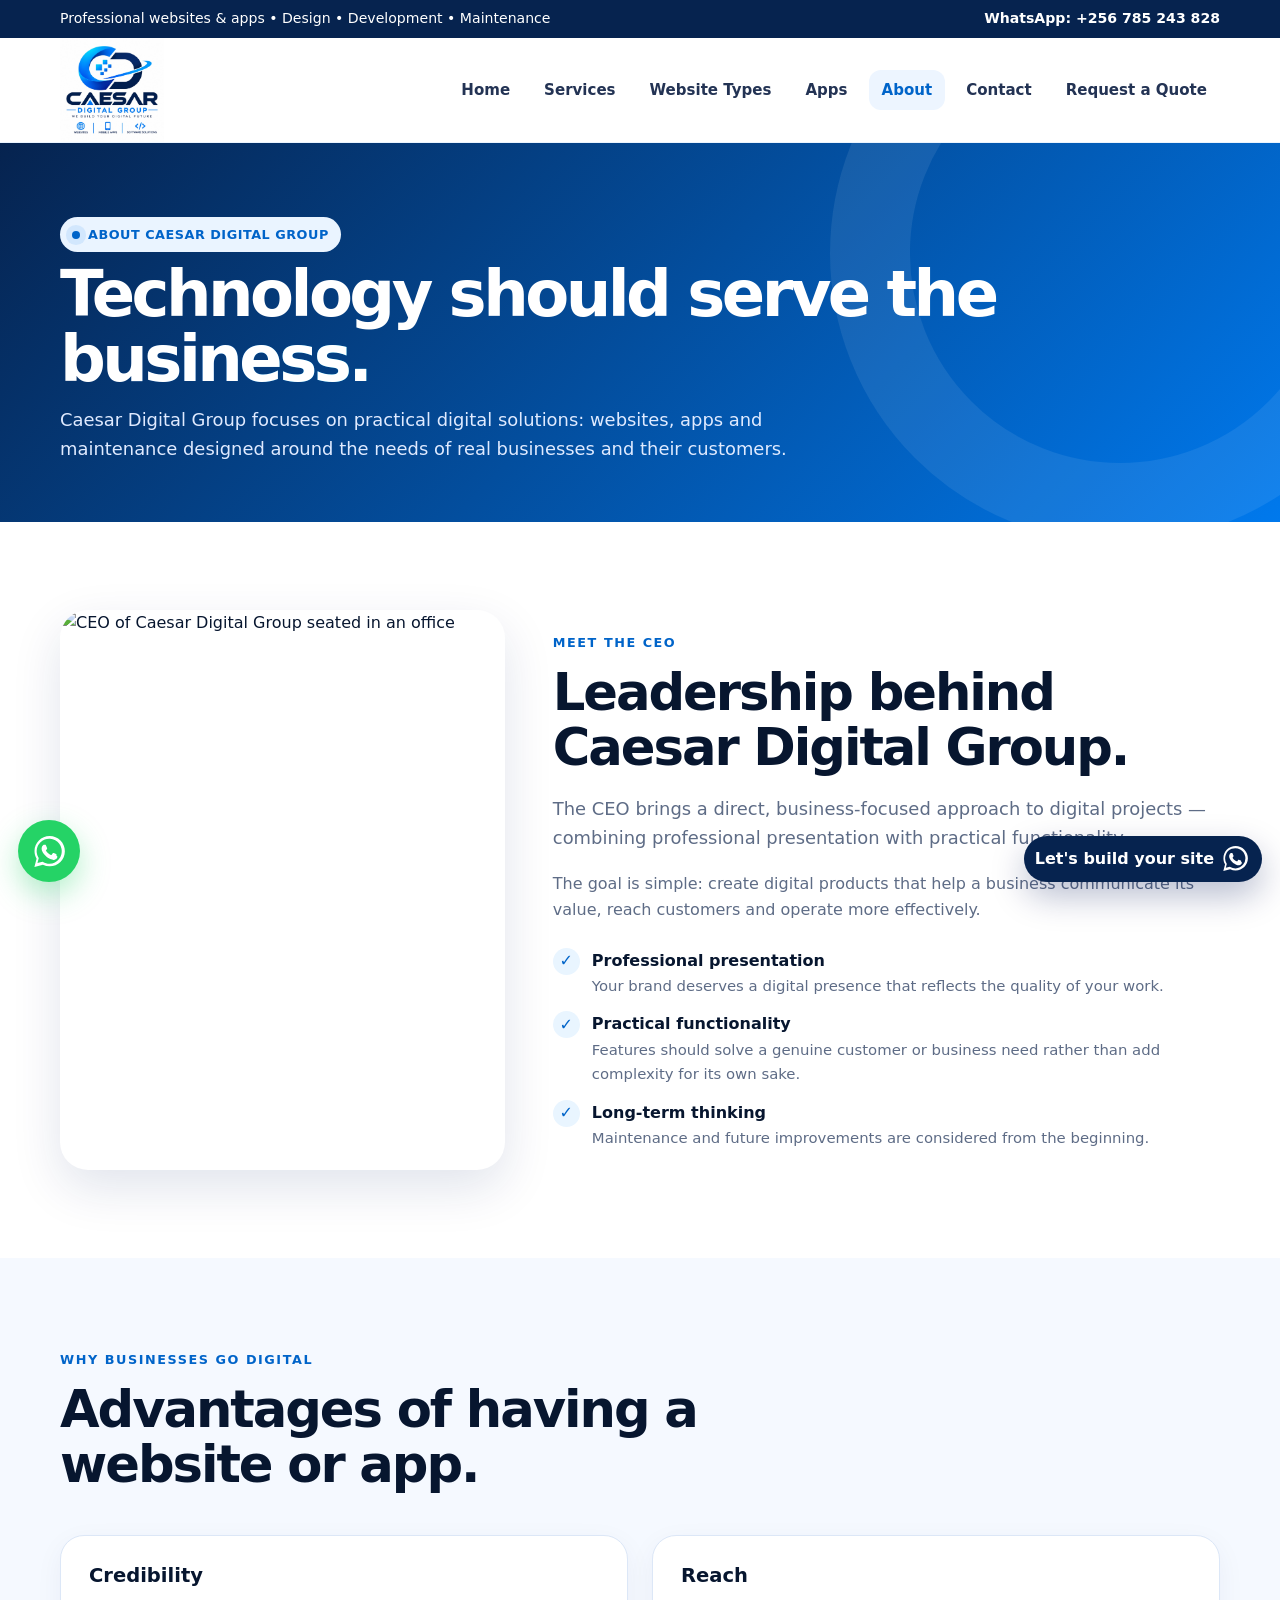
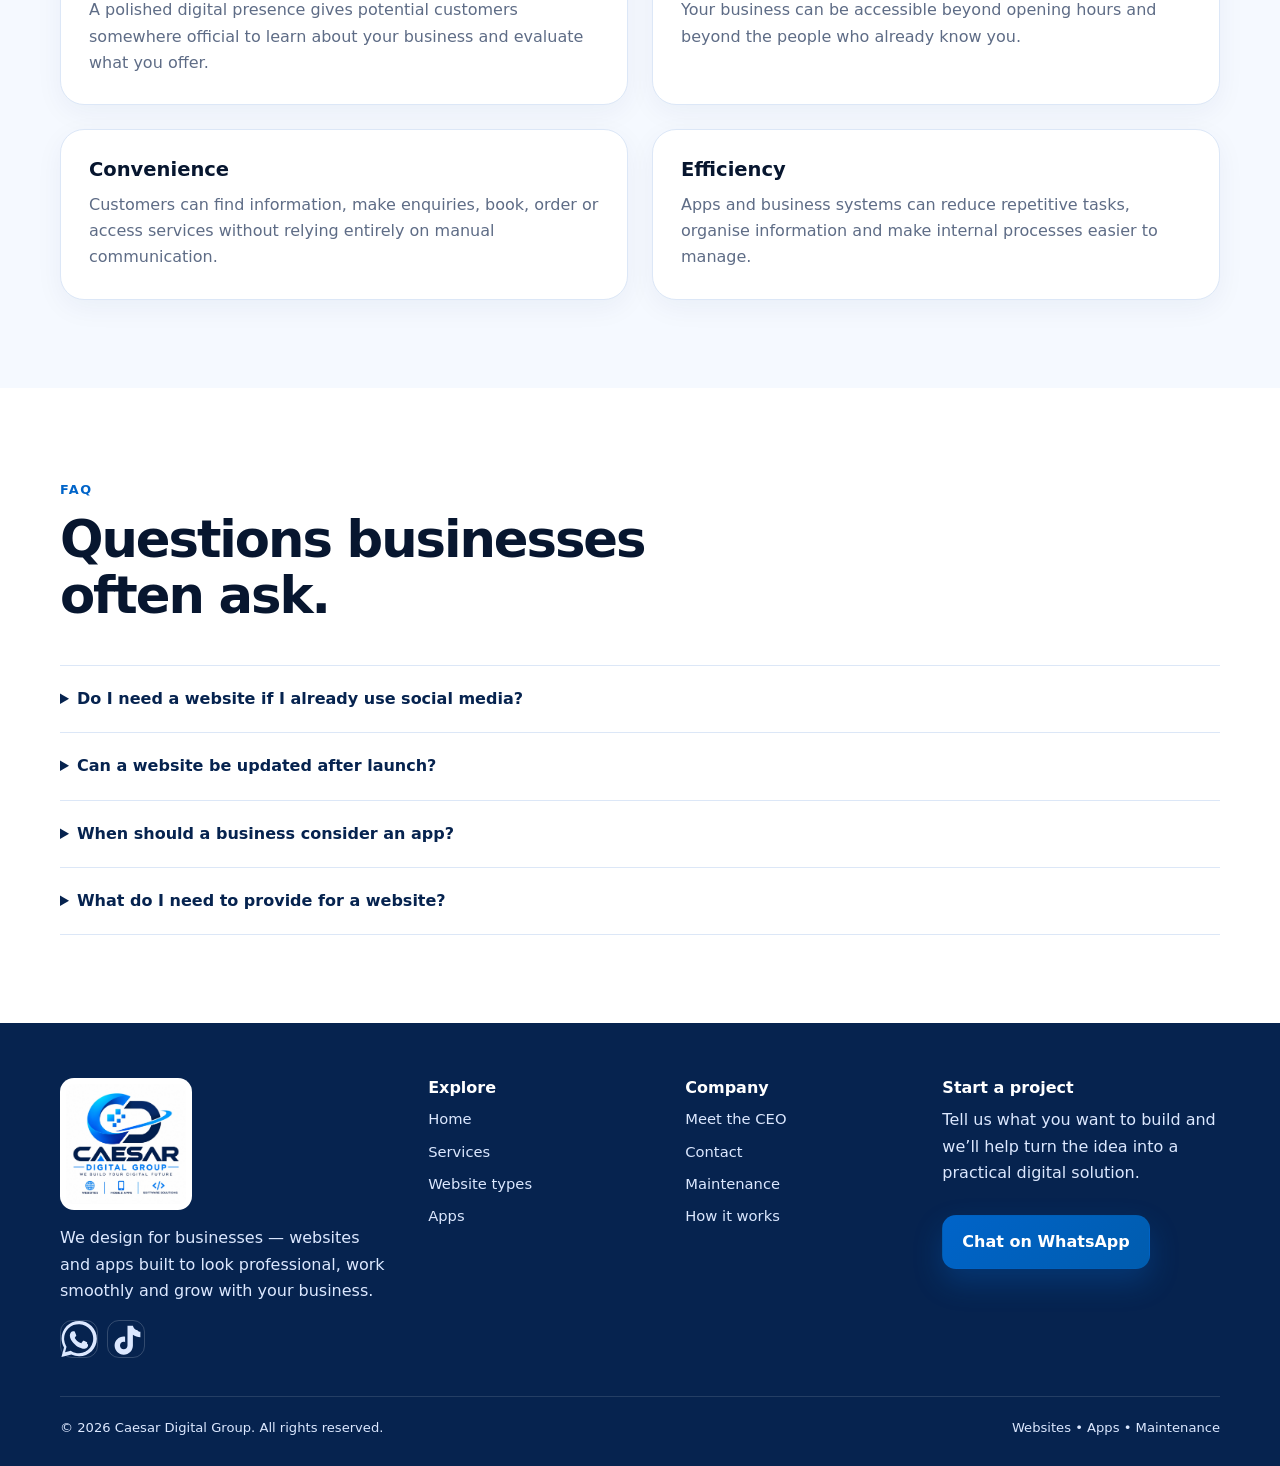
==== about.html @ 63098ec3 "Add files via upload" ====
<!doctype html><html lang="en"><head><meta charset="utf-8"><meta name="viewport" content="width=device-width,initial-scale=1"><meta name="theme-color" content="#06234f"><meta name="description" content="Caesar Digital Group — professional website and app design, development and maintenance for businesses."><title>About & Meet the CEO | Caesar Digital Group</title><link rel="icon" href="assets/caesar-logo.jpeg"><link rel="stylesheet" href="assets/styles.css"></head><body>
<div class="topbar"><div class="container inner"><span>Professional websites & apps • Design • Development • Maintenance</span><a href="https://wa.me/256785243828" target="_blank" rel="noopener">WhatsApp: +256 785 243 828</a></div></div>
<header><div class="container nav">
<a href="index.html"><img class="logo" src="assets/caesar-logo.jpeg" alt="Caesar Digital Group logo"></a>
<button class="menu" aria-label="Open navigation">☰</button>
<ul class="navlinks">
<li><a class="" href="index.html">Home</a></li><li><a class="" href="services.html">Services</a></li><li><a class="" href="websites.html">Website Types</a></li><li><a class="" href="apps.html">Apps</a></li><li><a class="active" href="about.html">About</a></li><li><a class="" href="contact.html">Contact</a></li>
<li><a class="" href="quote.html">Request a Quote</a></li></ul>
</div></header>

<main>
<section class="page-hero"><div class="container reveal"><span class="eyebrow">About Caesar Digital Group</span><h1>Technology should serve the <span>business.</span></h1><p class="lead">Caesar Digital Group focuses on practical digital solutions: websites, apps and maintenance designed around the needs of real businesses and their customers.</p></div></section>
<section class="section"><div class="container ceo"><div class="reveal"><img src="assets/ceo.jpeg" alt="CEO of Caesar Digital Group seated in an office"></div><div class="reveal delay-1"><span class="kicker">Meet the CEO</span><h2>Leadership behind Caesar Digital Group.</h2><p class="lead">The CEO brings a direct, business-focused approach to digital projects — combining professional presentation with practical functionality.</p><p style="margin-top:18px;color:var(--muted)">The goal is simple: create digital products that help a business communicate its value, reach customers and operate more effectively.</p><div class="checks"><div class="check"><span class="checkmark">✓</span><div><b>Professional presentation</b><p>Your brand deserves a digital presence that reflects the quality of your work.</p></div></div><div class="check"><span class="checkmark">✓</span><div><b>Practical functionality</b><p>Features should solve a genuine customer or business need rather than add complexity for its own sake.</p></div></div><div class="check"><span class="checkmark">✓</span><div><b>Long-term thinking</b><p>Maintenance and future improvements are considered from the beginning.</p></div></div></div></div></div></section>
<section class="section soft"><div class="container"><div class="section-head reveal"><span class="kicker">Why businesses go digital</span><h2>Advantages of having a website or app.</h2></div><div class="grid-2">
<div class="card reveal"><h3>Credibility</h3><p>A polished digital presence gives potential customers somewhere official to learn about your business and evaluate what you offer.</p></div>
<div class="card reveal delay-1"><h3>Reach</h3><p>Your business can be accessible beyond opening hours and beyond the people who already know you.</p></div>
<div class="card reveal"><h3>Convenience</h3><p>Customers can find information, make enquiries, book, order or access services without relying entirely on manual communication.</p></div>
<div class="card reveal delay-1"><h3>Efficiency</h3><p>Apps and business systems can reduce repetitive tasks, organise information and make internal processes easier to manage.</p></div>
</div></div></section>
<section class="section"><div class="container"><div class="section-head reveal"><span class="kicker">FAQ</span><h2>Questions businesses often ask.</h2></div><div class="faq reveal">
<details><summary>Do I need a website if I already use social media?</summary><p>Social media is useful for discovery and engagement, but a website gives you a dedicated home for your business information, services, contact details and customer journey.</p></details>
<details><summary>Can a website be updated after launch?</summary><p>Yes. Content, pages, functionality and design can be improved over time. Maintenance makes those changes easier and helps keep the site healthy.</p></details>
<details><summary>When should a business consider an app?</summary><p>Consider an app when customers or staff repeatedly need to log in, submit information, track something, book, order, manage records or complete a workflow.</p></details>
<details><summary>What do I need to provide for a website?</summary><p>Useful starting material includes your logo, business information, services or products, contact details, photos and examples of websites you like. We can help structure the content and identify gaps.</p></details>
</div></div></section>
</main>

<a class="whatsapp-float" href="https://wa.me/256785243828" target="_blank" rel="noopener" aria-label="Chat with Caesar Digital Group on WhatsApp"><svg viewBox="0 0 24 24" fill="none" aria-hidden="true"><path fill="currentColor" d="M20.5 3.5A11.8 11.8 0 0 0 12.1 0C5.6 0 .4 5.2.4 11.7c0 2.1.5 4.1 1.6 5.9L.3 24l6.6-1.7a11.8 11.8 0 0 0 5.2 1.2h.1c6.4 0 11.7-5.2 11.7-11.7 0-3.1-1.2-6-3.4-8.3ZM12.1 21.5h-.1c-1.8 0-3.5-.5-5-1.4l-.4-.2-3.9 1 1-3.8-.3-.4a9.7 9.7 0 1 1 8.7 4.8Zm5.3-7.3c-.3-.2-1.8-.9-2.1-1-.3-.1-.5-.2-.7.2-.2.3-.8 1-.9 1.2-.2.2-.3.2-.6.1-1.6-.8-2.7-1.4-3.8-3.2-.3-.5.3-.5.8-1.6.1-.2.1-.4 0-.6l-.9-2.1c-.2-.5-.5-.4-.7-.4h-.6c-.2 0-.6.1-.9.4-.3.3-1.1 1.1-1.1 2.7s1.1 3.1 1.2 3.3c.2.2 2.1 3.2 5.1 4.5 1.9.8 2.6.9 3.5.8.6-.1 1.8-.7 2.1-1.4.3-.7.3-1.3.2-1.4-.1-.2-.3-.3-.6-.5Z"/></svg></a>
<a class="contact-bar" href="contact.html" aria-label="Contact Caesar Digital Group"><span>Let's build your site</span><svg viewBox="0 0 24 24" fill="none" aria-hidden="true"><path fill="currentColor" d="M20.5 3.5A11.8 11.8 0 0 0 12.1 0C5.6 0 .4 5.2.4 11.7c0 2.1.5 4.1 1.6 5.9L.3 24l6.6-1.7a11.8 11.8 0 0 0 5.2 1.2h.1c6.4 0 11.7-5.2 11.7-11.7 0-3.1-1.2-6-3.4-8.3ZM12.1 21.5h-.1c-1.8 0-3.5-.5-5-1.4l-.4-.2-3.9 1 1-3.8-.3-.4a9.7 9.7 0 1 1 8.7 4.8Zm5.3-7.3c-.3-.2-1.8-.9-2.1-1-.3-.1-.5-.2-.7.2-.2.3-.8 1-.9 1.2-.2.2-.3.2-.6.1-1.6-.8-2.7-1.4-3.8-3.2-.3-.5.3-.5.8-1.6.1-.2.1-.4 0-.6l-.9-2.1c-.2-.5-.5-.4-.7-.4h-.6c-.2 0-.6.1-.9.4-.3.3-1.1 1.1-1.1 2.7s1.1 3.1 1.2 3.3c.2.2 2.1 3.2 5.1 4.5 1.9.8 2.6.9 3.5.8.6-.1 1.8-.7 2.1-1.4.3-.7.3-1.3.2-1.4-.1-.2-.3-.3-.6-.5Z"/></svg></a>

<footer><div class="container footer-grid">
<div><img class="logo" src="assets/caesar-logo.jpeg" alt="Caesar Digital Group"><p>We design for businesses — websites and apps built to look professional, work smoothly and grow with your business.</p><div class="socials"><a href="https://wa.me/256785243828" target="_blank" rel="noopener" aria-label="WhatsApp"><svg viewBox="0 0 24 24" fill="none" aria-hidden="true"><path fill="currentColor" d="M20.5 3.5A11.8 11.8 0 0 0 12.1 0C5.6 0 .4 5.2.4 11.7c0 2.1.5 4.1 1.6 5.9L.3 24l6.6-1.7a11.8 11.8 0 0 0 5.2 1.2h.1c6.4 0 11.7-5.2 11.7-11.7 0-3.1-1.2-6-3.4-8.3ZM12.1 21.5h-.1c-1.8 0-3.5-.5-5-1.4l-.4-.2-3.9 1 1-3.8-.3-.4a9.7 9.7 0 1 1 8.7 4.8Zm5.3-7.3c-.3-.2-1.8-.9-2.1-1-.3-.1-.5-.2-.7.2-.2.3-.8 1-.9 1.2-.2.2-.3.2-.6.1-1.6-.8-2.7-1.4-3.8-3.2-.3-.5.3-.5.8-1.6.1-.2.1-.4 0-.6l-.9-2.1c-.2-.5-.5-.4-.7-.4h-.6c-.2 0-.6.1-.9.4-.3.3-1.1 1.1-1.1 2.7s1.1 3.1 1.2 3.3c.2.2 2.1 3.2 5.1 4.5 1.9.8 2.6.9 3.5.8.6-.1 1.8-.7 2.1-1.4.3-.7.3-1.3.2-1.4-.1-.2-.3-.3-.6-.5Z"/></svg></a><a href="https://www.tiktok.com/@webdesigner86?_r=1&_d=f4g00hmjkm7m3b&sec_uid=MS4wLjABAAAA4IA-I-HynLUlU7JpxaeafCOXetAfdrXFXv9f0x9CeO&share_author_id=7056492848116859909&sharer_language=en&source=h5_m&u_code=dmmmdmkahhh9j0&timestamp=1789101508&user_id=7056492848116859909&sec_user_id=MS4wLjABAAAA4IA-I-HynLUlU7JpxaeafCOXetAfdrXFXv9f0x9CeO&item_author_type=1&utm_source=copy&utm_campaign=client_share&utm_medium=android&share_iid=7681529212352562962&share_link_id=8fb3104b-5e48-4074-baf4-d9070b52723a&share_app_id=1233&ugbiz_name=ACCOUNT&ug_btm=b872%2Cb7360&social_share_type=5&enable_checksum=1" target="_blank" rel="noopener" aria-label="TikTok"><svg viewBox="0 0 24 24" fill="currentColor" aria-hidden="true"><path d="M19.6 6.1c-1.5-.3-2.7-1.5-3-3H13v13.3c0 1.4-1.1 2.5-2.5 2.5S8 17.8 8 16.4s1.1-2.5 2.5-2.5c.3 0 .6.1.9.2V10.5c-.3 0-.6-.1-.9-.1-3.4 0-6.1 2.7-6.1 6s2.7 6.1 6.1 6.1 6.1-2.7 6.1-6.1V9.2c1.4 1 3.1 1.6 5 1.6V7.2c-.7 0-1.4-.4-2-1.1Z"/></svg></a></div></div>
<div><h3>Explore</h3><div class="footer-links"><a href="index.html">Home</a><a href="services.html">Services</a><a href="websites.html">Website types</a><a href="apps.html">Apps</a></div></div>
<div><h3>Company</h3><div class="footer-links"><a href="about.html">Meet the CEO</a><a href="contact.html">Contact</a><a href="services.html#maintenance">Maintenance</a><a href="websites.html#process">How it works</a></div></div>
<div><h3>Start a project</h3><p>Tell us what you want to build and we’ll help turn the idea into a practical digital solution.</p><div class="btns"><a class="btn primary" href="https://wa.me/256785243828" target="_blank" rel="noopener">Chat on WhatsApp</a></div></div>
</div><div class="container copyright"><span>© <span data-year></span> Caesar Digital Group. All rights reserved.</span><span>Websites • Apps • Maintenance</span></div></footer>
<script src="assets/site.js"></script>
</body></html>
---- assets/styles.css ----
:root{
  --blue:#0079ed;
  --blue2:#00b7df;
  --navy:#06234f;
  --ink:#07162f;
  --muted:#5e6c86;
  --line:#dce7f7;
  --soft:#f5f9ff;
  --white:#fff;
  --shadow:0 18px 50px rgba(0,35,100,.12);
  --radius:24px;
}
*{box-sizing:border-box;margin:0;padding:0}
html{scroll-behavior:smooth}
body{
  font-family:Inter,ui-sans-serif,system-ui,-apple-system,BlinkMacSystemFont,"Segoe UI",sans-serif;
  color:var(--ink); background:#fff; line-height:1.65;
}
a{text-decoration:none;color:inherit}
img{max-width:100%;display:block}
.container{width:min(1160px,92%);margin:auto}
.topbar{background:var(--navy);color:#fff;font-size:.88rem}
.topbar .inner{min-height:38px;display:flex;justify-content:space-between;align-items:center;gap:16px}
.topbar a{color:#fff;font-weight:700}
header{
  position:sticky;top:0;z-index:50;background:rgba(255,255,255,.94);
  backdrop-filter:blur(14px);border-bottom:1px solid rgba(0,121,237,.08)
}
.nav{min-height:82px;display:flex;align-items:center;justify-content:space-between;gap:24px}
.logo{width:158px;height:auto}
.navlinks{display:flex;align-items:center;gap:8px;list-style:none}
.navlinks a{padding:11px 13px;border-radius:12px;font-weight:750;font-size:.94rem;color:#233354}
.navlinks a:hover,.navlinks a.active{background:#edf5ff;color:var(--blue)}
.nav-cta{background:linear-gradient(135deg,var(--blue),var(--blue2))!important;color:#fff!important;box-shadow:0 9px 25px rgba(0,121,237,.24)}
.menu{display:none;border:0;background:var(--soft);font-size:1.4rem;padding:10px;border-radius:12px;color:var(--navy)}
.hero{position:relative;overflow:hidden;padding:86px 0 74px;background:
 radial-gradient(circle at 82% 20%,rgba(0,183,223,.14),transparent 30%),
 linear-gradient(180deg,#fff 0%,#f5f9ff 100%)}
.hero-grid{display:grid;grid-template-columns:1.02fr .98fr;align-items:center;gap:56px}
.eyebrow{display:inline-flex;gap:8px;align-items:center;padding:7px 12px;border-radius:99px;background:#eaf4ff;color:var(--blue);font-weight:800;font-size:.8rem;letter-spacing:.04em;text-transform:uppercase}
.eyebrow:before{content:"";width:8px;height:8px;border-radius:50%;background:var(--blue);box-shadow:0 0 0 6px rgba(0,121,237,.1)}
h1{font-size:clamp(2.65rem,6vw,5.25rem);line-height:1.02;letter-spacing:-.055em;margin:20px 0}
h1 span,.gradient{background:linear-gradient(100deg,var(--navy),var(--blue),var(--blue2));-webkit-background-clip:text;background-clip:text;color:transparent}
h2{font-size:clamp(2rem,4vw,3.2rem);line-height:1.08;letter-spacing:-.04em;margin:10px 0 18px}
h3{font-size:1.22rem;line-height:1.25;margin-bottom:9px}
.lead{font-size:1.12rem;color:var(--muted);max-width:680px}
.btns{display:flex;flex-wrap:wrap;gap:12px;margin-top:28px}
.btn{display:inline-flex;align-items:center;justify-content:center;gap:9px;padding:13px 19px;border-radius:14px;font-weight:800;border:1px solid var(--line);transition:.2s}
.btn:hover{transform:translateY(-2px)}
.btn.primary{background:linear-gradient(135deg,var(--blue),var(--blue2));color:#fff;border-color:transparent;box-shadow:0 13px 30px rgba(0,121,237,.23)}
.btn.secondary{background:#fff;color:var(--navy)}
.hero-photo{position:relative}
.hero-photo:before{content:"";position:absolute;inset:25px -22px -25px 24px;background:linear-gradient(135deg,#dceeff,#f7fbff);border-radius:40px;transform:rotate(3deg)}
.hero-photo img{position:relative;width:100%;height:530px;object-fit:cover;object-position:center 25%;border-radius:32px;box-shadow:var(--shadow)}
.floating-card{position:absolute;z-index:2;left:-25px;bottom:25px;background:#fff;border:1px solid var(--line);border-radius:18px;padding:16px 18px;box-shadow:var(--shadow);max-width:240px}
.floating-card strong{display:block;color:var(--navy)}
.section{padding:88px 0}
.section.soft{background:var(--soft)}
.section-head{max-width:730px;margin-bottom:42px}
.kicker{color:var(--blue);font-weight:850;text-transform:uppercase;font-size:.8rem;letter-spacing:.12em}
.grid-3{display:grid;grid-template-columns:repeat(3,1fr);gap:20px}
.grid-2{display:grid;grid-template-columns:repeat(2,1fr);gap:24px}
.card{background:#fff;border:1px solid var(--line);border-radius:var(--radius);padding:28px;box-shadow:0 8px 28px rgba(0,35,100,.05);transition:.25s}
.card:hover{transform:translateY(-5px);box-shadow:var(--shadow)}
.icon{width:48px;height:48px;display:grid;place-items:center;border-radius:15px;background:#eaf4ff;color:var(--blue);font-size:1.35rem;margin-bottom:18px}
.card p{color:var(--muted)}
.pills{display:flex;flex-wrap:wrap;gap:8px;margin-top:17px}
.pill{font-size:.78rem;padding:6px 10px;background:#f0f6ff;border-radius:999px;color:#174b96;font-weight:700}
.stats{display:grid;grid-template-columns:repeat(4,1fr);gap:14px;margin-top:32px}
.stat{padding:21px;border-radius:18px;background:#fff;border:1px solid var(--line)}
.stat b{font-size:1.8rem;color:var(--navy);display:block}
.stat span{font-size:.88rem;color:var(--muted)}
.split{display:grid;grid-template-columns:.9fr 1.1fr;gap:55px;align-items:center}
.image-card{border-radius:30px;overflow:hidden;box-shadow:var(--shadow);background:#eaf4ff}
.image-card img{width:100%;height:540px;object-fit:cover}
.checks{display:grid;gap:13px;margin-top:24px}
.check{display:flex;gap:12px;align-items:flex-start}
.check b{display:block}
.check p{color:var(--muted);font-size:.93rem}
.checkmark{flex:0 0 27px;width:27px;height:27px;border-radius:50%;background:#e9f5ff;color:var(--blue);display:grid;place-items:center;font-weight:900}
.page-hero{padding:74px 0 58px;background:linear-gradient(135deg,#06234f,#0079ed);color:#fff;position:relative;overflow:hidden}
.page-hero:after{content:"";position:absolute;width:420px;height:420px;border:80px solid rgba(255,255,255,.08);border-radius:50%;right:-130px;top:-180px}
.page-hero p{max-width:730px;color:#dfeaff}
.page-hero h1{font-size:clamp(2.6rem,5vw,4.5rem);margin:10px 0 12px;color:#fff}
.page-hero h1 span{color:#fff;-webkit-text-fill-color:#fff}
.type-card{display:flex;flex-direction:column;min-height:290px}
.type-card .more{margin-top:auto;padding-top:20px;color:var(--blue);font-weight:800}
.timeline{display:grid;gap:0}
.step{display:grid;grid-template-columns:60px 1fr;gap:20px;padding:20px 0;border-bottom:1px solid var(--line)}
.step:last-child{border-bottom:0}
.step-num{width:48px;height:48px;border-radius:50%;display:grid;place-items:center;background:var(--navy);color:#fff;font-weight:900}
.quote{background:linear-gradient(135deg,#06234f,#0079ed);color:#fff;border-radius:30px;padding:45px}
.quote p{font-size:1.35rem;line-height:1.45}
.quote small{display:block;margin-top:18px;color:#dbe9ff}
.ceo{display:grid;grid-template-columns:.8fr 1.2fr;gap:48px;align-items:center}
.ceo img{height:560px;width:100%;object-fit:cover;object-position:center 25%;border-radius:28px;box-shadow:var(--shadow)}
.contact-bar{position:fixed;right:18px;bottom:18px;z-index:70;display:flex;align-items:center;gap:9px;background:var(--navy);color:#fff;padding:10px 14px 10px 11px;border-radius:999px;box-shadow:0 14px 34px rgba(0,23,87,.28);font-weight:800;animation:shake 3.2s infinite}
.contact-bar svg{width:25px;height:25px}
@keyframes shake{
  0%,82%,100%{transform:translateX(0) rotate(0)}
  84%{transform:translateX(-3px) rotate(-2deg)} 86%{transform:translateX(4px) rotate(2deg)}
  88%{transform:translateX(-4px) rotate(-2deg)} 90%{transform:translateX(3px) rotate(2deg)} 92%{transform:translateX(0)}
}
.whatsapp-float{position:fixed;left:18px;bottom:18px;z-index:70;width:62px;height:62px;border-radius:50%;display:grid;place-items:center;background:#25D366;color:#fff;box-shadow:0 12px 30px rgba(37,211,102,.35);animation:dance 1.6s ease-in-out infinite}
.whatsapp-float svg{width:31px;height:31px}
@keyframes dance{0%,100%{transform:translateY(0) rotate(-5deg)}25%{transform:translateY(-7px) rotate(7deg)}50%{transform:translateY(0) rotate(-5deg)}75%{transform:translateY(-5px) rotate(5deg)}}
footer{background:#06234f;color:#dce8ff;padding:55px 0 28px}
.footer-grid{display:grid;grid-template-columns:1.2fr .8fr .8fr 1fr;gap:35px}
footer .logo{width:132px;height:132px;object-fit:contain;background:#fff;border-radius:14px;padding:6px;margin-bottom:15px}
footer h3{color:#fff;font-size:1rem}
footer a:hover{color:#fff}
.footer-links{display:grid;gap:8px;font-size:.92rem}
.copyright{border-top:1px solid rgba(255,255,255,.12);margin-top:38px;padding-top:20px;font-size:.82rem;display:flex;justify-content:space-between;gap:15px;flex-wrap:wrap}
.socials{display:flex;gap:9px;margin-top:15px}
.socials a{width:38px;height:38px;border:1px solid rgba(255,255,255,.18);border-radius:12px;display:grid;place-items:center}
.faq{border-top:1px solid var(--line)}
details{padding:20px 0;border-bottom:1px solid var(--line)}
summary{cursor:pointer;font-weight:800;color:var(--navy)}
details p{color:var(--muted);padding:12px 25px 0 0}
.form{display:grid;gap:15px}
label{font-weight:750;font-size:.9rem}
input,textarea,select{width:100%;padding:13px 14px;border:1px solid var(--line);border-radius:13px;background:#fff;font:inherit;color:var(--ink);outline:none}
input:focus,textarea:focus,select:focus{border-color:var(--blue);box-shadow:0 0 0 4px rgba(0,121,237,.08)}
textarea{min-height:145px;resize:vertical}
.reveal{opacity:0;transform:translateY(28px);transition:opacity .75s ease,transform .75s ease}
.reveal.visible{opacity:1;transform:none}
.delay-1{transition-delay:.08s}.delay-2{transition-delay:.16s}.delay-3{transition-delay:.24s}
@media(max-width:900px){
  .navlinks{display:none;position:absolute;left:4%;right:4%;top:74px;background:#fff;padding:12px;border:1px solid var(--line);border-radius:18px;box-shadow:var(--shadow);flex-direction:column;align-items:stretch}
  .navlinks.open{display:flex}.navlinks a{display:block}
  .menu{display:block}.hero-grid,.split,.ceo{grid-template-columns:1fr}.hero{padding-top:55px}
  .hero-photo img{height:470px}.floating-card{left:12px}.grid-3{grid-template-columns:1fr 1fr}.footer-grid{grid-template-columns:1fr 1fr}
  .stats{grid-template-columns:1fr 1fr}
}
@media(max-width:600px){
  .topbar .inner{justify-content:center;text-align:center}.topbar .inner span{display:none}
  .nav{min-height:72px}.logo{width:132px}.grid-3,.grid-2{grid-template-columns:1fr}
  .section{padding:65px 0}.hero-photo img{height:410px}.floating-card{position:relative;left:0;bottom:auto;margin:-40px 15px 0}
  .stats{grid-template-columns:1fr 1fr}.footer-grid{grid-template-columns:1fr}
  .contact-bar{right:12px;bottom:12px}.whatsapp-float{left:12px;bottom:12px;width:56px;height:56px}
}
@media(prefers-reduced-motion:reduce){html{scroll-behavior:auto}.reveal{opacity:1;transform:none}.contact-bar,.whatsapp-float{animation:none}}

/* Caesar Digital Group branding and photo layout. */
.nav>a:first-child{display:flex;align-items:center;flex-shrink:0}.nav .logo{width:104px;height:104px;object-fit:contain}.ceo-summary{max-width:850px}.ceo-summary .lead{max-width:none}@media(max-width:600px){.nav .logo{width:88px;height:88px}}
/* Readable logo colors and compact spacing above the home footer. */
:root{--blue:#0064c9;--action-end:#005cae}
.btn.primary,.nav-cta{background:linear-gradient(135deg,var(--blue),var(--action-end))!important}
.hero h1 span,.gradient{background-image:linear-gradient(100deg,var(--navy),var(--blue),#007a99)}
body.home main>.section:last-child{padding:42px 0}
body.home main>.section:last-child .reveal{opacity:1;transform:none}
@media(max-width:900px){.navlinks{top:100%}}
@media(max-width:600px){
  .stat{padding:16px;min-width:0;overflow-wrap:break-word}
  body.home main>.section:last-child{padding:30px 0}
  .quote{padding:28px}
}
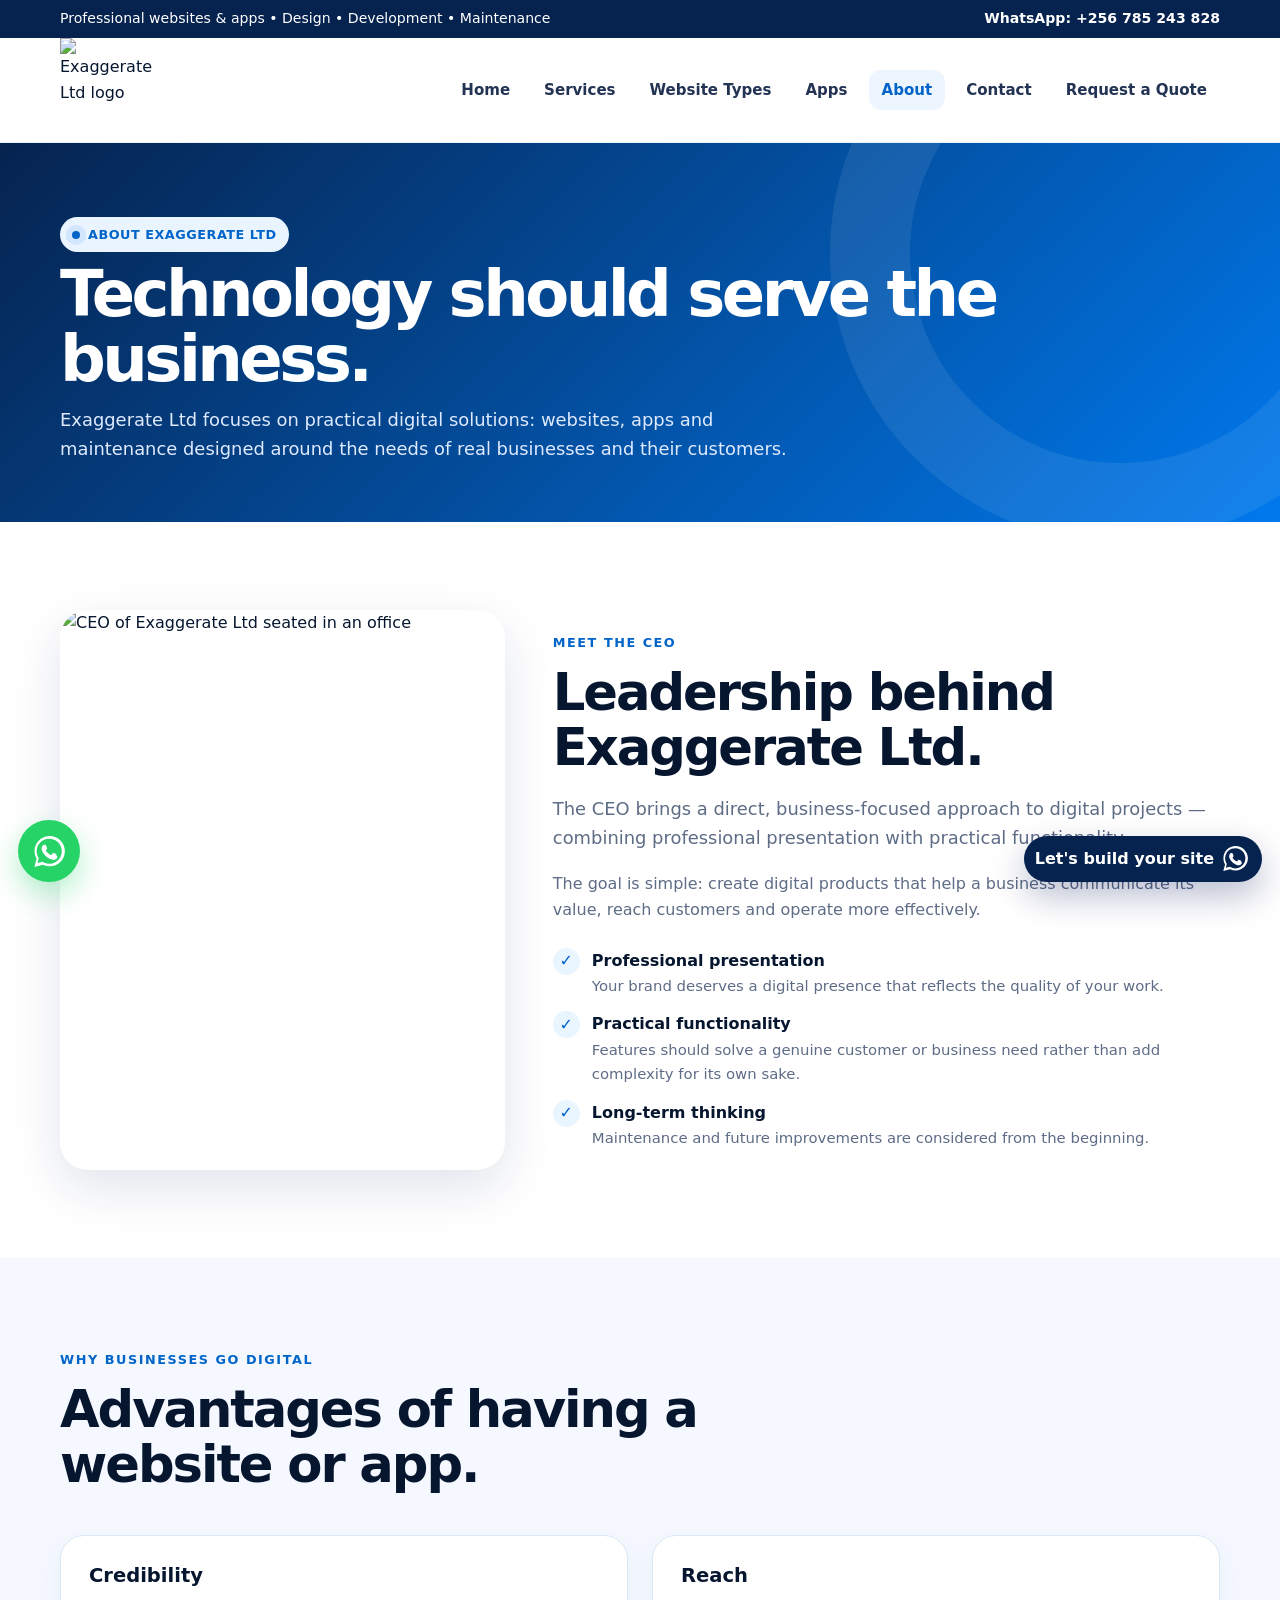
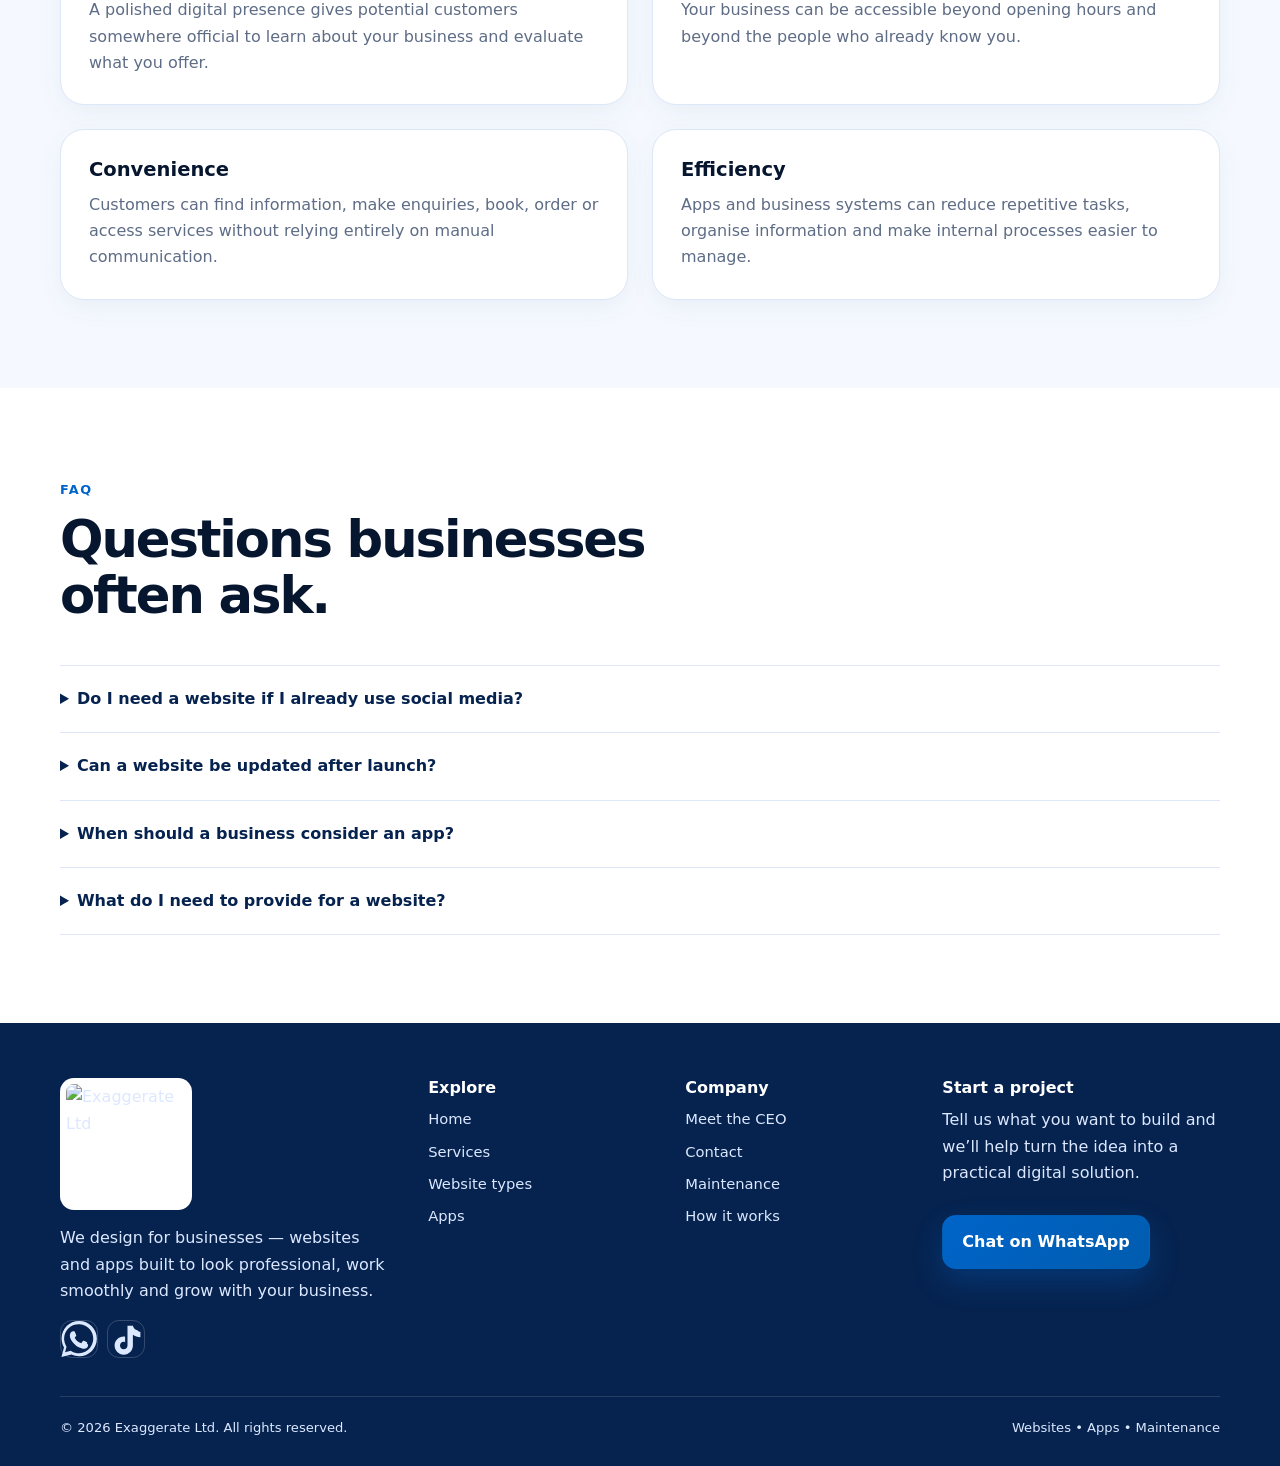
==== commit 7c652ac8: "Add files via upload" ====
--- a/about.html
+++ b/about.html
@@ -1,7 +1,7 @@
-<!doctype html><html lang="en"><head><meta charset="utf-8"><meta name="viewport" content="width=device-width,initial-scale=1"><meta name="theme-color" content="#06234f"><meta name="description" content="Caesar Digital Group — professional website and app design, development and maintenance for businesses."><title>About & Meet the CEO | Caesar Digital Group</title><link rel="icon" href="assets/caesar-logo.jpeg"><link rel="stylesheet" href="assets/styles.css"></head><body>
+<!doctype html><html lang="en"><head><meta charset="utf-8"><meta name="viewport" content="width=device-width,initial-scale=1"><meta name="theme-color" content="#06234f"><meta name="description" content="Exaggerate Ltd — professional website and app design, development and maintenance for businesses."><title>About & Meet the CEO | Exaggerate Ltd</title><link rel="icon" href="assets/exaggerate-logo.jpeg"><link rel="stylesheet" href="assets/styles.css"></head><body>
 <div class="topbar"><div class="container inner"><span>Professional websites & apps • Design • Development • Maintenance</span><a href="https://wa.me/256785243828" target="_blank" rel="noopener">WhatsApp: +256 785 243 828</a></div></div>
 <header><div class="container nav">
-<a href="index.html"><img class="logo" src="assets/caesar-logo.jpeg" alt="Caesar Digital Group logo"></a>
+<a href="index.html"><img class="logo" src="assets/exaggerate-logo.jpeg" alt="Exaggerate Ltd logo"></a>
 <button class="menu" aria-label="Open navigation">☰</button>
 <ul class="navlinks">
 <li><a class="" href="index.html">Home</a></li><li><a class="" href="services.html">Services</a></li><li><a class="" href="websites.html">Website Types</a></li><li><a class="" href="apps.html">Apps</a></li><li><a class="active" href="about.html">About</a></li><li><a class="" href="contact.html">Contact</a></li>
@@ -9,8 +9,8 @@
 </div></header>
 
 <main>
-<section class="page-hero"><div class="container reveal"><span class="eyebrow">About Caesar Digital Group</span><h1>Technology should serve the <span>business.</span></h1><p class="lead">Caesar Digital Group focuses on practical digital solutions: websites, apps and maintenance designed around the needs of real businesses and their customers.</p></div></section>
-<section class="section"><div class="container ceo"><div class="reveal"><img src="assets/ceo.jpeg" alt="CEO of Caesar Digital Group seated in an office"></div><div class="reveal delay-1"><span class="kicker">Meet the CEO</span><h2>Leadership behind Caesar Digital Group.</h2><p class="lead">The CEO brings a direct, business-focused approach to digital projects — combining professional presentation with practical functionality.</p><p style="margin-top:18px;color:var(--muted)">The goal is simple: create digital products that help a business communicate its value, reach customers and operate more effectively.</p><div class="checks"><div class="check"><span class="checkmark">✓</span><div><b>Professional presentation</b><p>Your brand deserves a digital presence that reflects the quality of your work.</p></div></div><div class="check"><span class="checkmark">✓</span><div><b>Practical functionality</b><p>Features should solve a genuine customer or business need rather than add complexity for its own sake.</p></div></div><div class="check"><span class="checkmark">✓</span><div><b>Long-term thinking</b><p>Maintenance and future improvements are considered from the beginning.</p></div></div></div></div></div></section>
+<section class="page-hero"><div class="container reveal"><span class="eyebrow">About Exaggerate Ltd</span><h1>Technology should serve the <span>business.</span></h1><p class="lead">Exaggerate Ltd focuses on practical digital solutions: websites, apps and maintenance designed around the needs of real businesses and their customers.</p></div></section>
+<section class="section"><div class="container ceo"><div class="reveal"><img src="assets/ceo.jpeg" alt="CEO of Exaggerate Ltd seated in an office"></div><div class="reveal delay-1"><span class="kicker">Meet the CEO</span><h2>Leadership behind Exaggerate Ltd.</h2><p class="lead">The CEO brings a direct, business-focused approach to digital projects — combining professional presentation with practical functionality.</p><p style="margin-top:18px;color:var(--muted)">The goal is simple: create digital products that help a business communicate its value, reach customers and operate more effectively.</p><div class="checks"><div class="check"><span class="checkmark">✓</span><div><b>Professional presentation</b><p>Your brand deserves a digital presence that reflects the quality of your work.</p></div></div><div class="check"><span class="checkmark">✓</span><div><b>Practical functionality</b><p>Features should solve a genuine customer or business need rather than add complexity for its own sake.</p></div></div><div class="check"><span class="checkmark">✓</span><div><b>Long-term thinking</b><p>Maintenance and future improvements are considered from the beginning.</p></div></div></div></div></div></section>
 <section class="section soft"><div class="container"><div class="section-head reveal"><span class="kicker">Why businesses go digital</span><h2>Advantages of having a website or app.</h2></div><div class="grid-2">
 <div class="card reveal"><h3>Credibility</h3><p>A polished digital presence gives potential customers somewhere official to learn about your business and evaluate what you offer.</p></div>
 <div class="card reveal delay-1"><h3>Reach</h3><p>Your business can be accessible beyond opening hours and beyond the people who already know you.</p></div>
@@ -25,14 +25,14 @@
 </div></div></section>
 </main>
 
-<a class="whatsapp-float" href="https://wa.me/256785243828" target="_blank" rel="noopener" aria-label="Chat with Caesar Digital Group on WhatsApp"><svg viewBox="0 0 24 24" fill="none" aria-hidden="true"><path fill="currentColor" d="M20.5 3.5A11.8 11.8 0 0 0 12.1 0C5.6 0 .4 5.2.4 11.7c0 2.1.5 4.1 1.6 5.9L.3 24l6.6-1.7a11.8 11.8 0 0 0 5.2 1.2h.1c6.4 0 11.7-5.2 11.7-11.7 0-3.1-1.2-6-3.4-8.3ZM12.1 21.5h-.1c-1.8 0-3.5-.5-5-1.4l-.4-.2-3.9 1 1-3.8-.3-.4a9.7 9.7 0 1 1 8.7 4.8Zm5.3-7.3c-.3-.2-1.8-.9-2.1-1-.3-.1-.5-.2-.7.2-.2.3-.8 1-.9 1.2-.2.2-.3.2-.6.1-1.6-.8-2.7-1.4-3.8-3.2-.3-.5.3-.5.8-1.6.1-.2.1-.4 0-.6l-.9-2.1c-.2-.5-.5-.4-.7-.4h-.6c-.2 0-.6.1-.9.4-.3.3-1.1 1.1-1.1 2.7s1.1 3.1 1.2 3.3c.2.2 2.1 3.2 5.1 4.5 1.9.8 2.6.9 3.5.8.6-.1 1.8-.7 2.1-1.4.3-.7.3-1.3.2-1.4-.1-.2-.3-.3-.6-.5Z"/></svg></a>
-<a class="contact-bar" href="contact.html" aria-label="Contact Caesar Digital Group"><span>Let's build your site</span><svg viewBox="0 0 24 24" fill="none" aria-hidden="true"><path fill="currentColor" d="M20.5 3.5A11.8 11.8 0 0 0 12.1 0C5.6 0 .4 5.2.4 11.7c0 2.1.5 4.1 1.6 5.9L.3 24l6.6-1.7a11.8 11.8 0 0 0 5.2 1.2h.1c6.4 0 11.7-5.2 11.7-11.7 0-3.1-1.2-6-3.4-8.3ZM12.1 21.5h-.1c-1.8 0-3.5-.5-5-1.4l-.4-.2-3.9 1 1-3.8-.3-.4a9.7 9.7 0 1 1 8.7 4.8Zm5.3-7.3c-.3-.2-1.8-.9-2.1-1-.3-.1-.5-.2-.7.2-.2.3-.8 1-.9 1.2-.2.2-.3.2-.6.1-1.6-.8-2.7-1.4-3.8-3.2-.3-.5.3-.5.8-1.6.1-.2.1-.4 0-.6l-.9-2.1c-.2-.5-.5-.4-.7-.4h-.6c-.2 0-.6.1-.9.4-.3.3-1.1 1.1-1.1 2.7s1.1 3.1 1.2 3.3c.2.2 2.1 3.2 5.1 4.5 1.9.8 2.6.9 3.5.8.6-.1 1.8-.7 2.1-1.4.3-.7.3-1.3.2-1.4-.1-.2-.3-.3-.6-.5Z"/></svg></a>
+<a class="whatsapp-float" href="https://wa.me/256785243828" target="_blank" rel="noopener" aria-label="Chat with Exaggerate Ltd on WhatsApp"><svg viewBox="0 0 24 24" fill="none" aria-hidden="true"><path fill="currentColor" d="M20.5 3.5A11.8 11.8 0 0 0 12.1 0C5.6 0 .4 5.2.4 11.7c0 2.1.5 4.1 1.6 5.9L.3 24l6.6-1.7a11.8 11.8 0 0 0 5.2 1.2h.1c6.4 0 11.7-5.2 11.7-11.7 0-3.1-1.2-6-3.4-8.3ZM12.1 21.5h-.1c-1.8 0-3.5-.5-5-1.4l-.4-.2-3.9 1 1-3.8-.3-.4a9.7 9.7 0 1 1 8.7 4.8Zm5.3-7.3c-.3-.2-1.8-.9-2.1-1-.3-.1-.5-.2-.7.2-.2.3-.8 1-.9 1.2-.2.2-.3.2-.6.1-1.6-.8-2.7-1.4-3.8-3.2-.3-.5.3-.5.8-1.6.1-.2.1-.4 0-.6l-.9-2.1c-.2-.5-.5-.4-.7-.4h-.6c-.2 0-.6.1-.9.4-.3.3-1.1 1.1-1.1 2.7s1.1 3.1 1.2 3.3c.2.2 2.1 3.2 5.1 4.5 1.9.8 2.6.9 3.5.8.6-.1 1.8-.7 2.1-1.4.3-.7.3-1.3.2-1.4-.1-.2-.3-.3-.6-.5Z"/></svg></a>
+<a class="contact-bar" href="contact.html" aria-label="Contact Exaggerate Ltd"><span>Let's build your site</span><svg viewBox="0 0 24 24" fill="none" aria-hidden="true"><path fill="currentColor" d="M20.5 3.5A11.8 11.8 0 0 0 12.1 0C5.6 0 .4 5.2.4 11.7c0 2.1.5 4.1 1.6 5.9L.3 24l6.6-1.7a11.8 11.8 0 0 0 5.2 1.2h.1c6.4 0 11.7-5.2 11.7-11.7 0-3.1-1.2-6-3.4-8.3ZM12.1 21.5h-.1c-1.8 0-3.5-.5-5-1.4l-.4-.2-3.9 1 1-3.8-.3-.4a9.7 9.7 0 1 1 8.7 4.8Zm5.3-7.3c-.3-.2-1.8-.9-2.1-1-.3-.1-.5-.2-.7.2-.2.3-.8 1-.9 1.2-.2.2-.3.2-.6.1-1.6-.8-2.7-1.4-3.8-3.2-.3-.5.3-.5.8-1.6.1-.2.1-.4 0-.6l-.9-2.1c-.2-.5-.5-.4-.7-.4h-.6c-.2 0-.6.1-.9.4-.3.3-1.1 1.1-1.1 2.7s1.1 3.1 1.2 3.3c.2.2 2.1 3.2 5.1 4.5 1.9.8 2.6.9 3.5.8.6-.1 1.8-.7 2.1-1.4.3-.7.3-1.3.2-1.4-.1-.2-.3-.3-.6-.5Z"/></svg></a>
 
 <footer><div class="container footer-grid">
-<div><img class="logo" src="assets/caesar-logo.jpeg" alt="Caesar Digital Group"><p>We design for businesses — websites and apps built to look professional, work smoothly and grow with your business.</p><div class="socials"><a href="https://wa.me/256785243828" target="_blank" rel="noopener" aria-label="WhatsApp"><svg viewBox="0 0 24 24" fill="none" aria-hidden="true"><path fill="currentColor" d="M20.5 3.5A11.8 11.8 0 0 0 12.1 0C5.6 0 .4 5.2.4 11.7c0 2.1.5 4.1 1.6 5.9L.3 24l6.6-1.7a11.8 11.8 0 0 0 5.2 1.2h.1c6.4 0 11.7-5.2 11.7-11.7 0-3.1-1.2-6-3.4-8.3ZM12.1 21.5h-.1c-1.8 0-3.5-.5-5-1.4l-.4-.2-3.9 1 1-3.8-.3-.4a9.7 9.7 0 1 1 8.7 4.8Zm5.3-7.3c-.3-.2-1.8-.9-2.1-1-.3-.1-.5-.2-.7.2-.2.3-.8 1-.9 1.2-.2.2-.3.2-.6.1-1.6-.8-2.7-1.4-3.8-3.2-.3-.5.3-.5.8-1.6.1-.2.1-.4 0-.6l-.9-2.1c-.2-.5-.5-.4-.7-.4h-.6c-.2 0-.6.1-.9.4-.3.3-1.1 1.1-1.1 2.7s1.1 3.1 1.2 3.3c.2.2 2.1 3.2 5.1 4.5 1.9.8 2.6.9 3.5.8.6-.1 1.8-.7 2.1-1.4.3-.7.3-1.3.2-1.4-.1-.2-.3-.3-.6-.5Z"/></svg></a><a href="https://www.tiktok.com/@webdesigner86?_r=1&_d=f4g00hmjkm7m3b&sec_uid=MS4wLjABAAAA4IA-I-HynLUlU7JpxaeafCOXetAfdrXFXv9f0x9CeO&share_author_id=7056492848116859909&sharer_language=en&source=h5_m&u_code=dmmmdmkahhh9j0&timestamp=1789101508&user_id=7056492848116859909&sec_user_id=MS4wLjABAAAA4IA-I-HynLUlU7JpxaeafCOXetAfdrXFXv9f0x9CeO&item_author_type=1&utm_source=copy&utm_campaign=client_share&utm_medium=android&share_iid=7681529212352562962&share_link_id=8fb3104b-5e48-4074-baf4-d9070b52723a&share_app_id=1233&ugbiz_name=ACCOUNT&ug_btm=b872%2Cb7360&social_share_type=5&enable_checksum=1" target="_blank" rel="noopener" aria-label="TikTok"><svg viewBox="0 0 24 24" fill="currentColor" aria-hidden="true"><path d="M19.6 6.1c-1.5-.3-2.7-1.5-3-3H13v13.3c0 1.4-1.1 2.5-2.5 2.5S8 17.8 8 16.4s1.1-2.5 2.5-2.5c.3 0 .6.1.9.2V10.5c-.3 0-.6-.1-.9-.1-3.4 0-6.1 2.7-6.1 6s2.7 6.1 6.1 6.1 6.1-2.7 6.1-6.1V9.2c1.4 1 3.1 1.6 5 1.6V7.2c-.7 0-1.4-.4-2-1.1Z"/></svg></a></div></div>
+<div><img class="logo" src="assets/exaggerate-logo.jpeg" alt="Exaggerate Ltd"><p>We design for businesses — websites and apps built to look professional, work smoothly and grow with your business.</p><div class="socials"><a href="https://wa.me/256785243828" target="_blank" rel="noopener" aria-label="WhatsApp"><svg viewBox="0 0 24 24" fill="none" aria-hidden="true"><path fill="currentColor" d="M20.5 3.5A11.8 11.8 0 0 0 12.1 0C5.6 0 .4 5.2.4 11.7c0 2.1.5 4.1 1.6 5.9L.3 24l6.6-1.7a11.8 11.8 0 0 0 5.2 1.2h.1c6.4 0 11.7-5.2 11.7-11.7 0-3.1-1.2-6-3.4-8.3ZM12.1 21.5h-.1c-1.8 0-3.5-.5-5-1.4l-.4-.2-3.9 1 1-3.8-.3-.4a9.7 9.7 0 1 1 8.7 4.8Zm5.3-7.3c-.3-.2-1.8-.9-2.1-1-.3-.1-.5-.2-.7.2-.2.3-.8 1-.9 1.2-.2.2-.3.2-.6.1-1.6-.8-2.7-1.4-3.8-3.2-.3-.5.3-.5.8-1.6.1-.2.1-.4 0-.6l-.9-2.1c-.2-.5-.5-.4-.7-.4h-.6c-.2 0-.6.1-.9.4-.3.3-1.1 1.1-1.1 2.7s1.1 3.1 1.2 3.3c.2.2 2.1 3.2 5.1 4.5 1.9.8 2.6.9 3.5.8.6-.1 1.8-.7 2.1-1.4.3-.7.3-1.3.2-1.4-.1-.2-.3-.3-.6-.5Z"/></svg></a><a href="https://www.tiktok.com/@webdesigner86?_r=1&_d=f4g00hmjkm7m3b&sec_uid=MS4wLjABAAAA4IA-I-HynLUlU7JpxaeafCOXetAfdrXFXv9f0x9CeO&share_author_id=7056492848116859909&sharer_language=en&source=h5_m&u_code=dmmmdmkahhh9j0&timestamp=1789101508&user_id=7056492848116859909&sec_user_id=MS4wLjABAAAA4IA-I-HynLUlU7JpxaeafCOXetAfdrXFXv9f0x9CeO&item_author_type=1&utm_source=copy&utm_campaign=client_share&utm_medium=android&share_iid=7681529212352562962&share_link_id=8fb3104b-5e48-4074-baf4-d9070b52723a&share_app_id=1233&ugbiz_name=ACCOUNT&ug_btm=b872%2Cb7360&social_share_type=5&enable_checksum=1" target="_blank" rel="noopener" aria-label="TikTok"><svg viewBox="0 0 24 24" fill="currentColor" aria-hidden="true"><path d="M19.6 6.1c-1.5-.3-2.7-1.5-3-3H13v13.3c0 1.4-1.1 2.5-2.5 2.5S8 17.8 8 16.4s1.1-2.5 2.5-2.5c.3 0 .6.1.9.2V10.5c-.3 0-.6-.1-.9-.1-3.4 0-6.1 2.7-6.1 6s2.7 6.1 6.1 6.1 6.1-2.7 6.1-6.1V9.2c1.4 1 3.1 1.6 5 1.6V7.2c-.7 0-1.4-.4-2-1.1Z"/></svg></a></div></div>
 <div><h3>Explore</h3><div class="footer-links"><a href="index.html">Home</a><a href="services.html">Services</a><a href="websites.html">Website types</a><a href="apps.html">Apps</a></div></div>
 <div><h3>Company</h3><div class="footer-links"><a href="about.html">Meet the CEO</a><a href="contact.html">Contact</a><a href="services.html#maintenance">Maintenance</a><a href="websites.html#process">How it works</a></div></div>
 <div><h3>Start a project</h3><p>Tell us what you want to build and we’ll help turn the idea into a practical digital solution.</p><div class="btns"><a class="btn primary" href="https://wa.me/256785243828" target="_blank" rel="noopener">Chat on WhatsApp</a></div></div>
-</div><div class="container copyright"><span>© <span data-year></span> Caesar Digital Group. All rights reserved.</span><span>Websites • Apps • Maintenance</span></div></footer>
+</div><div class="container copyright"><span>© <span data-year></span> Exaggerate Ltd. All rights reserved.</span><span>Websites • Apps • Maintenance</span></div></footer>
 <script src="assets/site.js"></script>
 </body></html>
